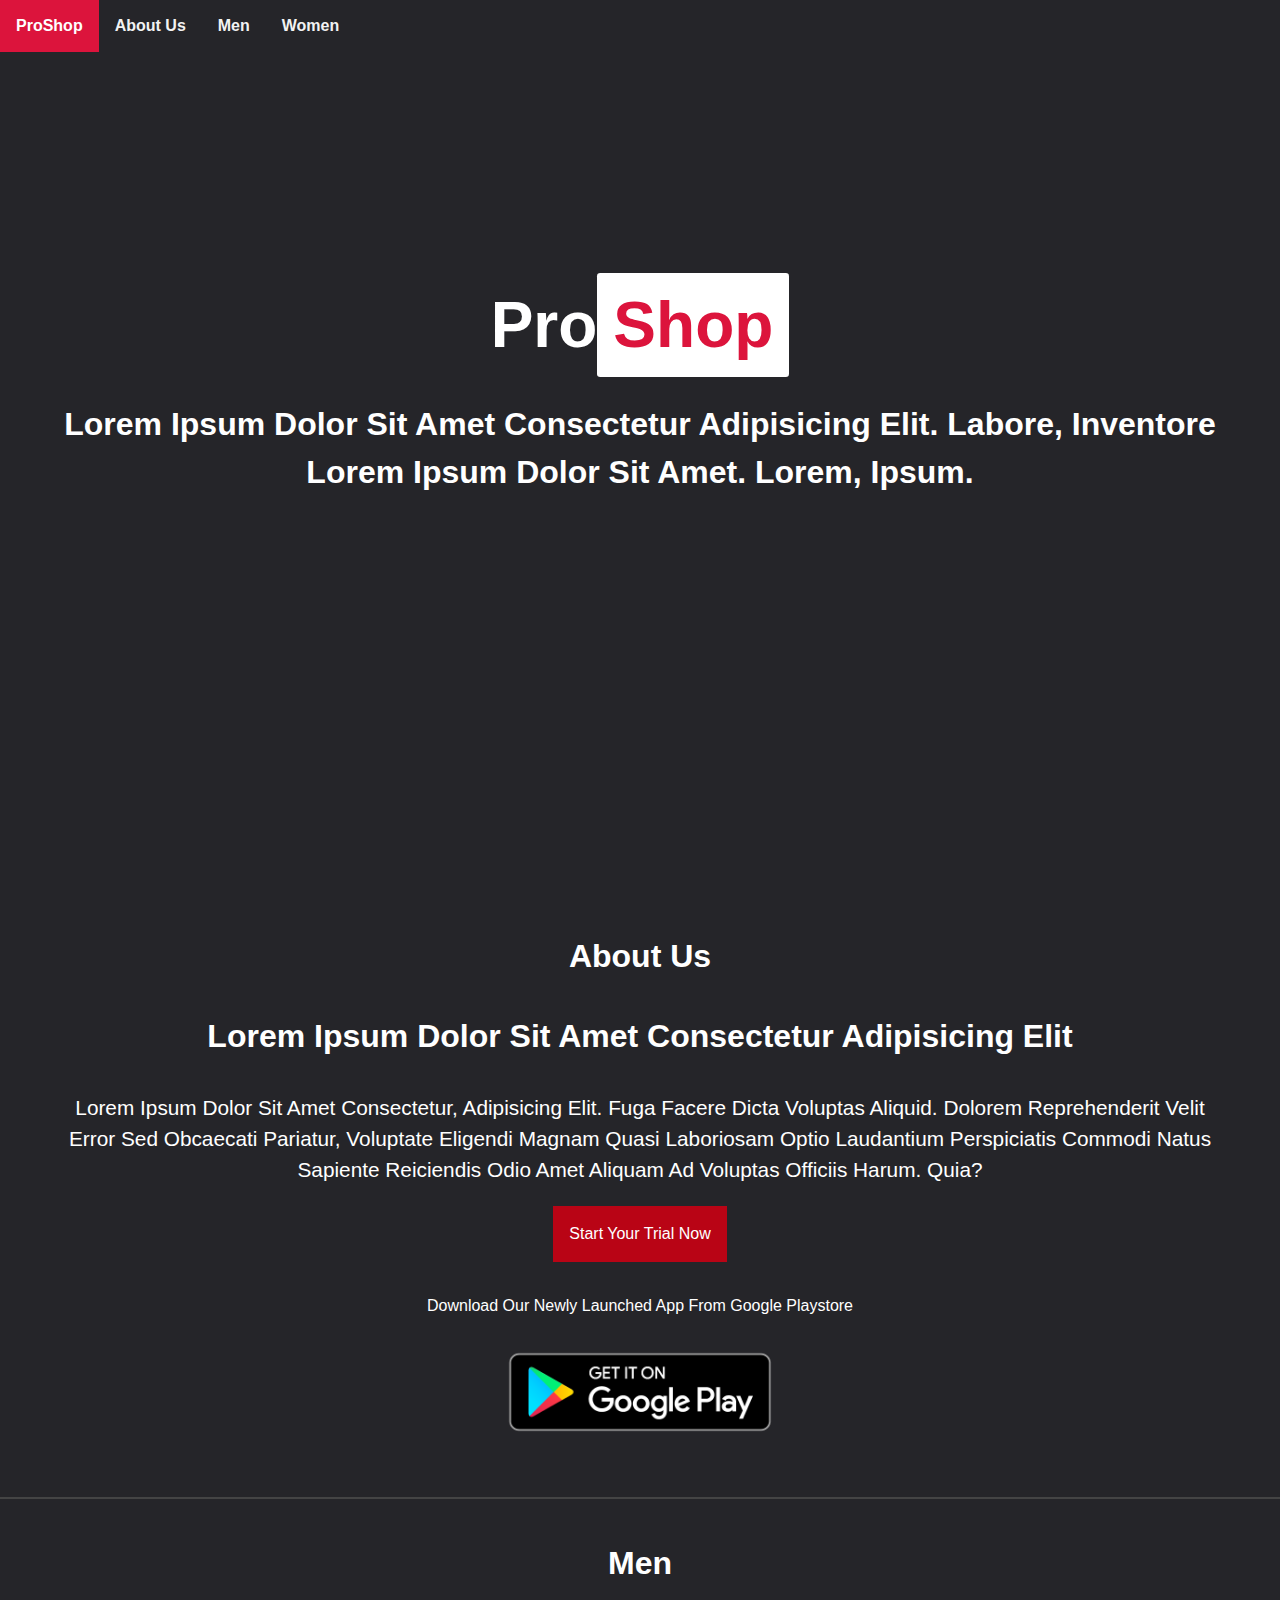
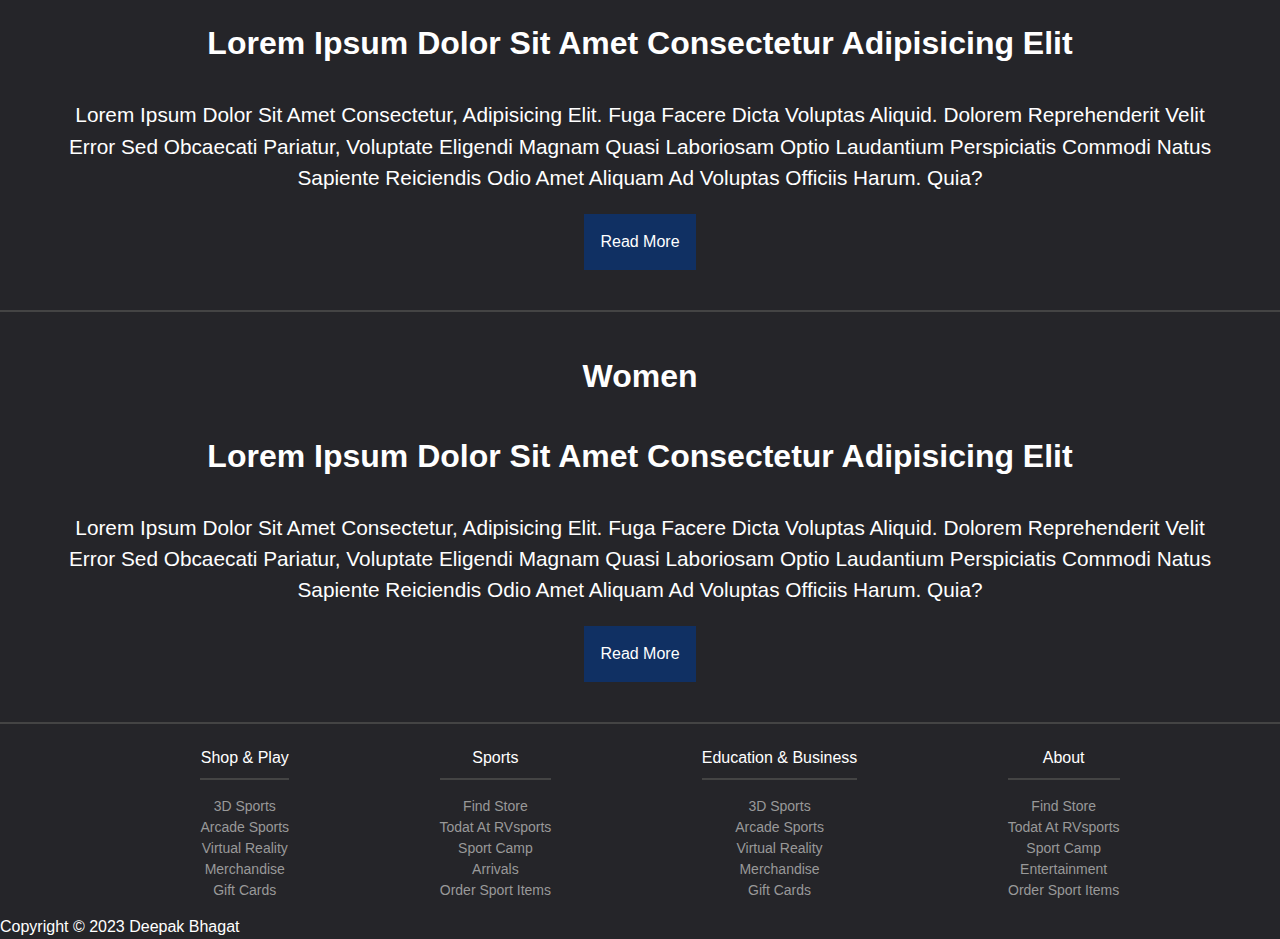
==== index.html @ ecc7a2cb "new commit" ====
<!DOCTYPE html>
<html lang="en">
  <head>
    <meta charset="UTF-8" />
    <meta http-equiv="X-UA-Compatible" content="IE=edge" />
    <meta name="viewport" content="width=device-width, initial-scale=1.0" />
    <title>ProShop</title>
    <link rel="stylesheet" href="style.css" />
  </head>

  <body>
    <div id="showcase">
      <!-- nav section  -->
      <div class="topnav" id="myTopnav">
        <a href="index.html" class="active">ProShop</a>
        <a href="#aboutUs">about us</a>
        <a href="#men">men</a>
        <a href="#women">women</a>
        <a href="javascript:void(0);" class="icon" onclick="myFunction()">
          <i class="fa fa-bars"></i>
        </a>
      </div>
      <!-- end nav section        -->

      <div class="section-main container">
        <h1>Pro<span class="color">Shop</span></h1>
        <h2>
          Lorem ipsum dolor sit amet consectetur adipisicing elit. Labore,
          inventore Lorem ipsum dolor sit amet. Lorem, ipsum.
        </h2>
      </div>
    </div>

    <!-- <hr /> -->

    <section id="aboutUs" class="section">
      <div class="container">
        <h2 class="section-head">about us</h2>
        <h3>Lorem ipsum dolor sit amet consectetur adipisicing elit</h3>
        <p class="lead">
          Lorem ipsum dolor sit amet consectetur, adipisicing elit. Fuga facere
          dicta voluptas aliquid. Dolorem reprehenderit velit error sed
          obcaecati pariatur, voluptate eligendi magnam quasi laboriosam optio
          laudantium perspiciatis commodi natus sapiente reiciendis odio amet
          aliquam ad voluptas officiis harum. Quia?
        </p>
        <a href="about.html" class="btn btn-primary mb">start your trial now</a>
        <p class="text-light">
          download our newly launched app from google playstore
        </p>
        <div class="logo">
          <img src="google-play-badge.png" width="300px" alt="not found" />
        </div>
      </div>
    </section>

    <hr />

    <section id="men" class="section">
      <div class="container">
        <h2 class="section-head">men</h2>
        <h3>Lorem ipsum dolor sit amet consectetur adipisicing elit</h3>
        <p class="lead">
          Lorem ipsum dolor sit amet consectetur, adipisicing elit. Fuga facere
          dicta voluptas aliquid. Dolorem reprehenderit velit error sed
          obcaecati pariatur, voluptate eligendi magnam quasi laboriosam optio
          laudantium perspiciatis commodi natus sapiente reiciendis odio amet
          aliquam ad voluptas officiis harum. Quia?
        </p>
        <a href="men.html" class="btn btn-secondary">read more</a>
      </div>
    </section>

    <hr />

    <section id="women" class="section">
      <div class="container">
        <h2 class="section-head">women</h2>
        <h3>Lorem ipsum dolor sit amet consectetur adipisicing elit</h3>
        <p class="lead">
          Lorem ipsum dolor sit amet consectetur, adipisicing elit. Fuga facere
          dicta voluptas aliquid. Dolorem reprehenderit velit error sed
          obcaecati pariatur, voluptate eligendi magnam quasi laboriosam optio
          laudantium perspiciatis commodi natus sapiente reiciendis odio amet
          aliquam ad voluptas officiis harum. Quia?
        </p>
        <a href="women.html" class="btn btn-secondary">read more</a>
      </div>
    </section>
    <hr />
    <footer>
      <div class="container">
        <div class="footer-cols">
          <ul>
            <li>shop & play</li>
            <li>
              <a href="#">3D sports</a>
            </li>
            <li>
              <a href="#">arcade sports</a>
            </li>
            <li>
              <a href="#">virtual reality</a>
            </li>
            <li>
              <a href="#">merchandise</a>
            </li>
            <li>
              <a href="#">gift cards</a>
            </li>
          </ul>

          <ul>
            <li>Sports</li>
            <li>
              <a href="#">find store</a>
            </li>
            <li>
              <a href="#">todat at RVsports</a>
            </li>
            <li>
              <a href="#">sport camp</a>
            </li>
            <li>
              <a href="#">arrivals</a>
            </li>
            <li>
              <a href="#">order sport items</a>
            </li>
          </ul>

          <ul>
            <li>Education & Business</li>
            <li>
              <a href="#">3D sports</a>
            </li>
            <li>
              <a href="#">arcade sports</a>
            </li>
            <li>
              <a href="#">virtual reality</a>
            </li>
            <li>
              <a href="#">merchandise</a>
            </li>
            <li>
              <a href="#">gift cards</a>
            </li>
          </ul>

          <ul>
            <li>About</li>
            <li>
              <a href="#">find store</a>
            </li>
            <li>
              <a href="#">todat at RVsports</a>
            </li>
            <li>
              <a href="#">sport camp</a>
            </li>
            <li>
              <a href="#">entertainment</a>
            </li>
            <li>
              <a href="#">order sport items</a>
            </li>
          </ul>
        </div>
      </div>
      <div class="footer-bottom">copyright &copy; 2023 Deepak Bhagat</div>
    </footer>
  </body>

  <script>
    function myFunction() {
      var x = document.getElementById("myTopnav");
      if (x.className === "topnav") {
        x.className += " responsive";
      } else {
        x.className = "topnav";
      }
    }
  </script>
</html>
---- style.css ----
body {
  line-height: 1.5;
  color: #fff;
  margin: 0;
  padding: 0;
  background-color: #252529;
  font-family: "PT sans", sans-serif;
  text-transform: capitalize;
  text-transform: capitalize;
}
hr {
  border: 0.5px solid #444;
}
a {
  text-decoration: none;
  color: #ccc;
}

.color {
  color: crimson;
  background-color: #fff;
  padding: 1rem;
  border-radius: .2rem;
}
/* nav section  */
.topnav {
  overflow: hidden;
  background-color: #252529;
}

.topnav a {
  float: left;
  display: block;
  color: #f2f2f2;
  text-align: center;
  padding: 14px 16px;
  text-decoration: none;
  font-size: 1rem;
  font-weight: 600;
}

.topnav a:hover {
  background-color: #ddd;
  color: black;
}

.topnav a.active {
  background-color: crimson;
  color: white;
}

.topnav .icon {
  display: none;
}

/* end nav section */

#showcase {
  margin: 0;
  padding: 0;
  background: url("wallpaper.jpg") no-repeat center/cover;
  width: 100%;
  height: 100vh;
  overflow-y: hidden;
  position: relative;
}

#showcase .container {
  margin-top: 25vh;
  color: #fff;
}

#showcase h1 {
  margin-bottom: 0;
  font-size: 4em;
}

#showcase h2 {
  font-size: 2em;
}
#showcase .discount {
  width: 40%;
  background-color: #333;
  opacity: 0.6;
  position: absolute;
  top: 30%;
  left: 20%;
  padding: 0.5rem;
}
#showcase .discount h2 {
  color: #fff;
}
nav {
  width: 100%;
  height: 40px;
  position: fixed;
  background-color: #333;
  color: #333;
}

nav ul {
  margin: 0;
  padding: 0;
}

nav li {
  display: inline;
  float: left;
}

nav a {
  display: inline-block;
  width: 100px;
  text-decoration: none;
  text-align: center;
  padding: 10px 0;
  color: #eee;
}

nav li:hover {
  background-color: #444;
}

.container {
  text-align: center;
  max-width: 1180px;
  margin: 0 auto;
  padding: 0 3rem;
}

.lead {
  font-size: 1.3rem;
}

footer .footer-cols {
  font-size: 14px;
  display: flex;
  justify-content: space-evenly;
}
.footer-cols a {
  color: #999999;
}
.footer-cols a:hover {
  color: white;
}

footer .footer-cols ul {
  list-style: none;
}

footer .footer-cols ul li:first-child {
  font-size: 1rem;
  padding-bottom: 0.5rem;
  border-bottom: 2px solid #444;
  margin-bottom: 1rem;
}

footer .footer-bottom {
  
}

.section {
  padding: 2rem 0;
}

.section-head {
  font-size: 2rem;
  margin: 0;
}

.section h3 {
  font-size: 2rem;
}

:root {
  --primary-color: #b90415;
  --primary-color-hover: #d3071b;
  --secondary-color: #103063;
  --secondary-color-hover: #143f85;
  --light-color: #f4f4f4;
  --success-color: #d63b7e;
  --success-color-hover: #f4f4f4;
  --new-color: #faea48;
  --new-color-hover: #f4f4f4;
}
.second-btn {
  background: var(--new-color);
  padding: 0.5rem;
  border-radius: 5px;
  border-color: var(--new-color);
  color: #333;
  margin-left: 0.5rem;
}

.second-btn:hover {
  background: var(--new-color-hover);
  color: #333;
  border-color: var(--new-color-hover);
}

.new-btn {
  background: var(--success-color);
  padding: 0.5rem;
  border-radius: 5px;
  border-color: var(--success-color);
  color: white;
}
.new-btn:hover {
  background: var(--success-color-hover);
  color: #333;
  border-color: var(--success-color-hover);
}

.btn {
  display: inline-block;
  padding: 1rem;
  color: #fff;
}

.btn-primary {
  background: var(--primary-color);
}

.btn-primary:hover {
  background: var(--primary-color-hover);
}

.btn-secondary {
  background: var(--secondary-color);
}

.btn-secondary:hover {
  background: var(--secondary-color-hover);
}

.text-light {
  color: var(-- light-color);
}

.mb {
  margin-bottom: 1rem;
}

.mt {
  margin-top: 1rem;
}

/* css for the men.html */

.main h3 {
  width: 80%;
  margin: 2rem auto;
  text-align: center;
  font-size: 1.5rem;
  padding: 2rem 0;
}
.head {
  width: 80%;
  padding: 2rem;
  font-size: 1rem;
  margin: 1rem auto;
  display: flex;
  justify-content: space-between;
  align-items: center;
}

.sub-head {
  padding: 0.5rem;
}

.items {
  width: 20%;
  padding: 1rem;
  border: 1px solid #444;
}

.main-body {
  display: flex;
  justify-content: space-around;
  margin-bottom: 2rem;
}
.main-body h4 {
  margin-bottom: 0px;
}
.main-body p {
  margin-top: 0px;
}
.page-btn {
  margin: 3rem 0.4rem;
  width: 80%;
}
.page-btn span {
  display: inline-block;
  border: 1px solid#666;
  margin-left: 10px;
  width: 40px;
  height: 40px;
  text-align: center;
  line-height: 40px;
  cursor: pointer;
}
.page-btn span:hover {
  background: #f4f4f4;
  color: #333;
}

/* about section  */
.construct {
  width: 50%;
  text-align: center;
  margin: 10rem auto;
}
.construct img {
  width: 50%;
}
.construct h1 {
  margin-top: 0;
}
/* about end section  */

/* media query  */
@media screen and (max-width: 900px) {
  .head {
    flex-direction: column;
  }
  .main-body {
    flex-direction: column;
    width: 100%;
  }
  .items {
    width: 80%;
    margin: 0 auto;
  }
  .footer-cols {
    flex-direction: column;
  }
  .main-body .items {
    margin-top: 1rem;
  }
  #showcase .discount {
    width: 60%;
  }
  .construct {
    width: 100%;
  }
  .construct img {
    width: 100%;
  }
}

/* end media query */
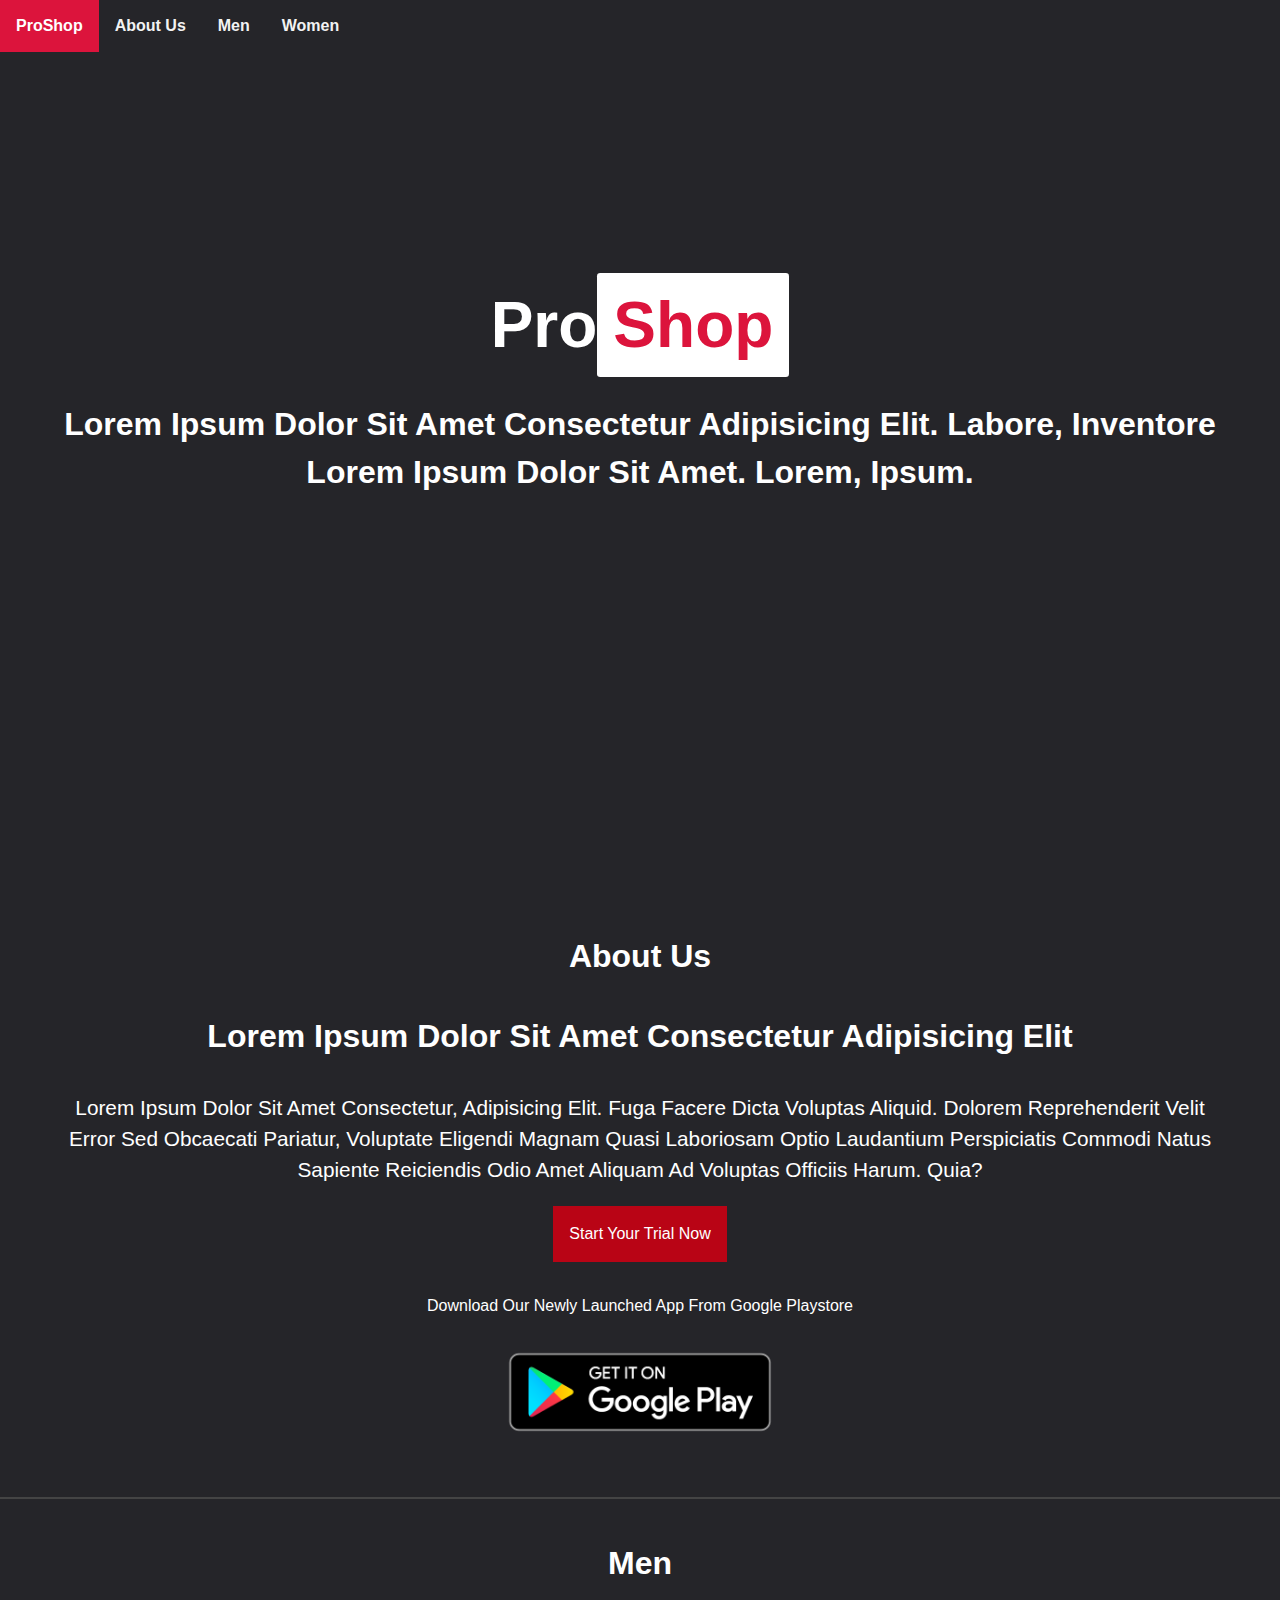
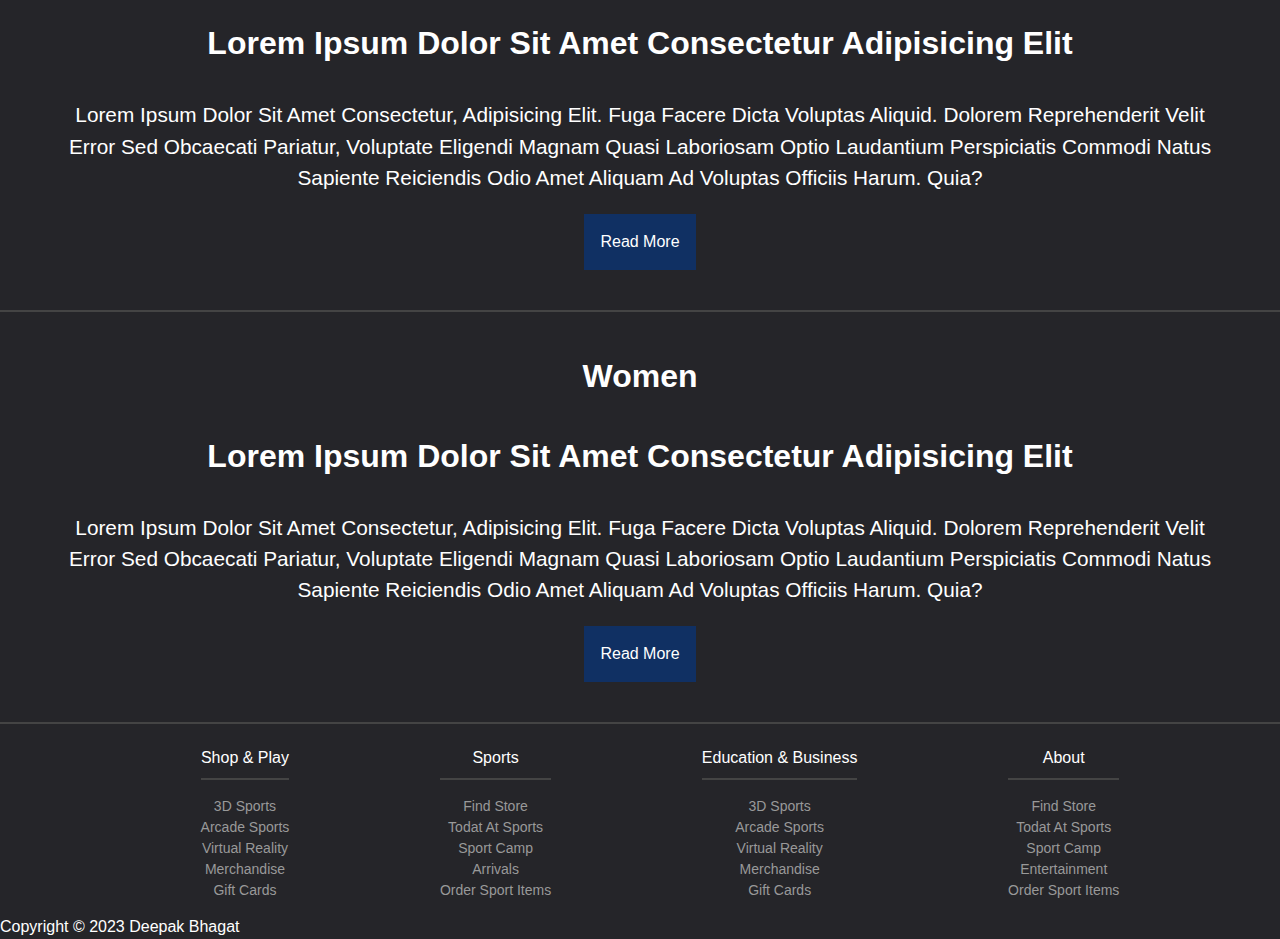
==== commit 395152cb: "Update index.html" ====
--- a/index.html
+++ b/index.html
@@ -13,9 +13,9 @@
       <!-- nav section  -->
       <div class="topnav" id="myTopnav">
         <a href="index.html" class="active">ProShop</a>
-        <a href="#aboutUs">about us</a>
-        <a href="#men">men</a>
-        <a href="#women">women</a>
+        <a href="about.html">about us</a>
+        <a href="men.html">men</a>
+        <a href="women.html">women</a>
         <a href="javascript:void(0);" class="icon" onclick="myFunction()">
           <i class="fa fa-bars"></i>
         </a>
@@ -116,7 +116,7 @@
               <a href="#">find store</a>
             </li>
             <li>
-              <a href="#">todat at RVsports</a>
+              <a href="#">todat at sports</a>
             </li>
             <li>
               <a href="#">sport camp</a>
@@ -154,7 +154,7 @@
               <a href="#">find store</a>
             </li>
             <li>
-              <a href="#">todat at RVsports</a>
+              <a href="#">todat at sports</a>
             </li>
             <li>
               <a href="#">sport camp</a>
